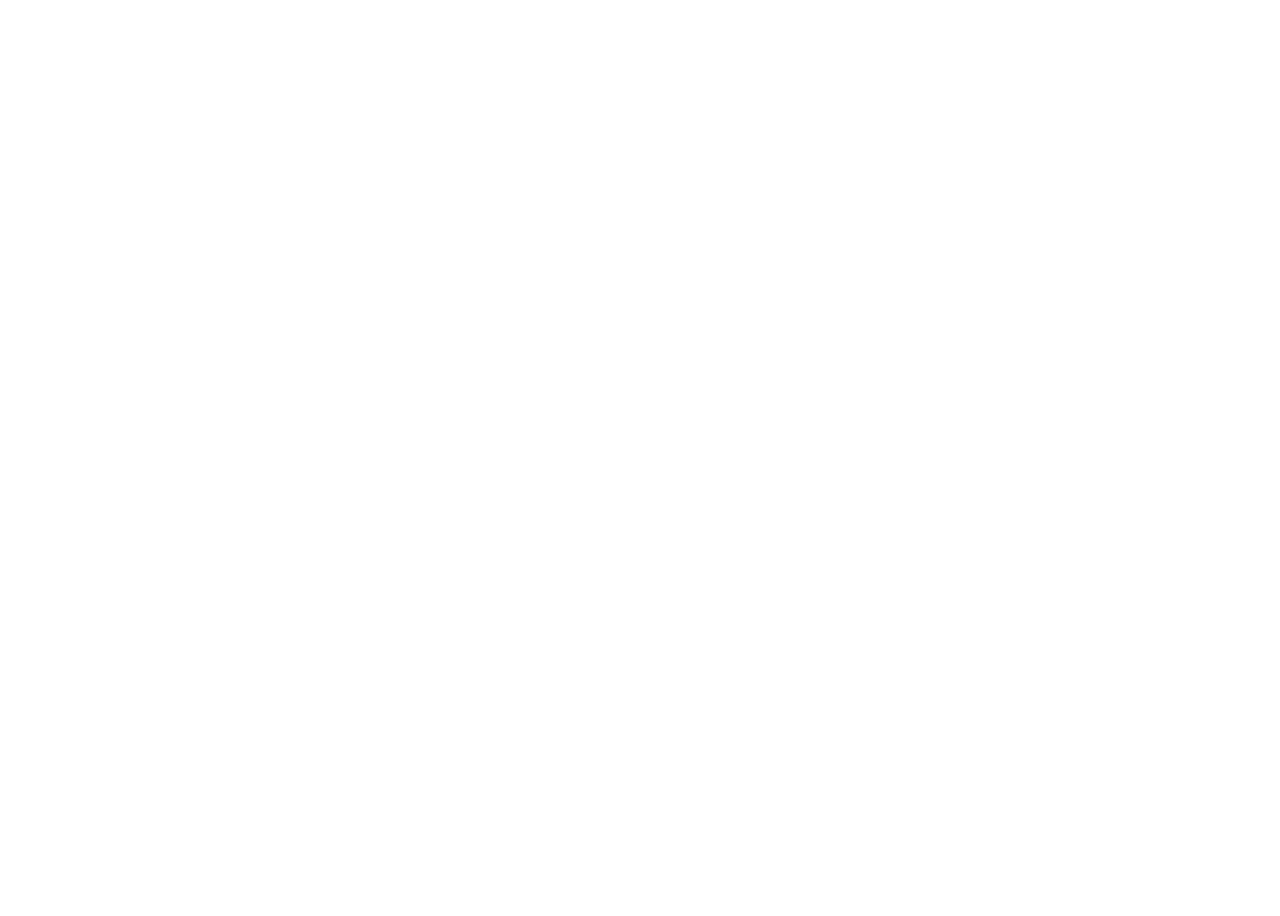
==== index.html @ ddf15cb2 "initial commit" ====
<!DOCTYPE html>
<html lang="en">
  <head>
    <meta charset="UTF-8" />
    <meta name="viewport" content="width=device-width, initial-scale=1.0" />
    <title>Document</title>
  </head>
  <link rel="stylesheet" href="css/style.css" />
  <script src="js/script.js"></script>
  <body>
    <div class="c-table">
      <div class="c-plate salmon"></div>
      <div class="c-plate chicken"></div>
      <div class="c-plate steak"></div>
      <div class="c-plate kebab"></div>
    </div>
  </body>
</html>
---- css/style.css ----
body{
    height: 100vh;
    width: 100vw;
}
.c-table {
    display: flex;
    flex-direction: row;
}

.c-plate {
    background-size: cover;
}
.salmon {
    background-image: url(../assets/salmon.png);
}
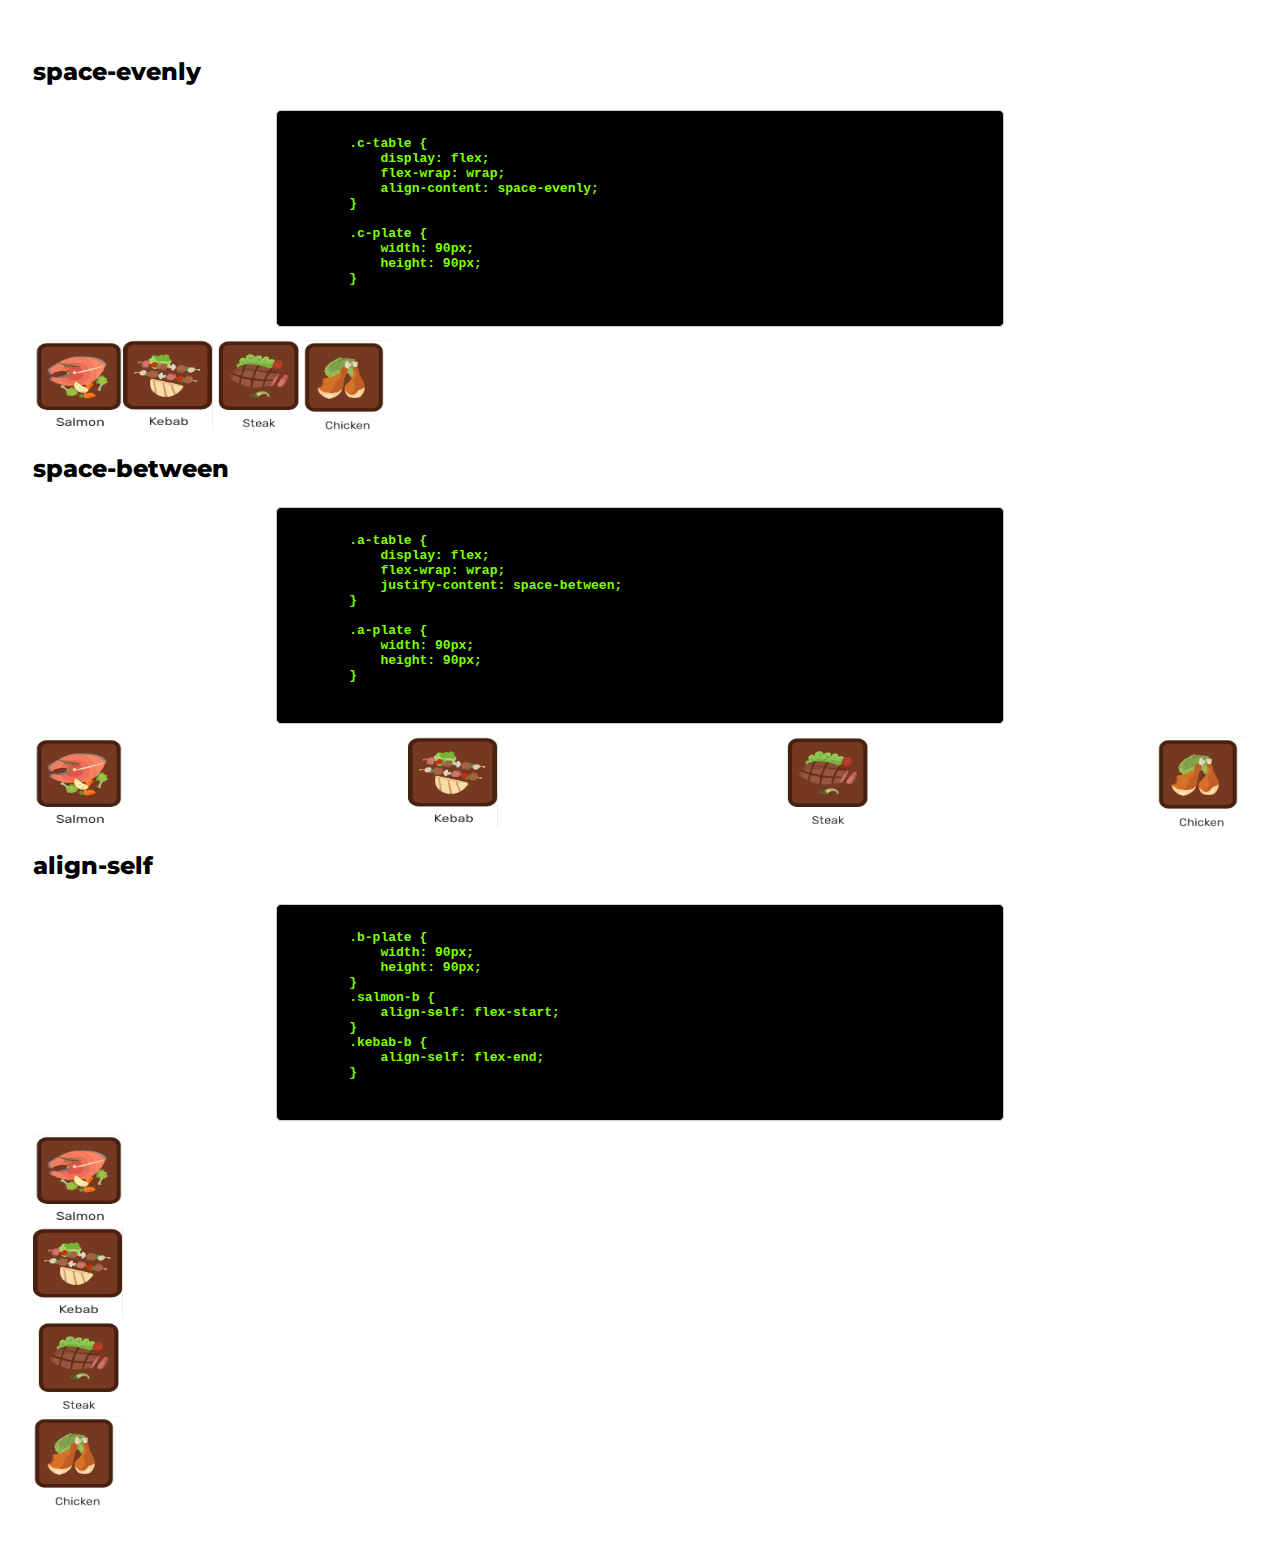
==== commit 4ceb17b6: "flexbox course" ====
--- a/index.html
+++ b/index.html
@@ -7,12 +7,90 @@
   </head>
   <link rel="stylesheet" href="css/style.css" />
   <script src="js/script.js"></script>
+  <link rel="preconnect" href="https://fonts.googleapis.com" />
+  <link rel="preconnect" href="https://fonts.gstatic.com" crossorigin />
+  <link
+    href="https://fonts.googleapis.com/css2?family=Montserrat:ital,wght@0,100..900;1,100..900&display=swap"
+    rel="stylesheet"
+  />
+
   <body>
+    <div class="text">
+      <p>space-evenly</p>
+      <pre class="code-block">
+        <code>
+        .c-table {
+            display: flex;
+            flex-wrap: wrap;
+            align-content: space-evenly;
+        }
+        
+        .c-plate {
+            width: 90px;
+            height: 90px;
+        }
+      </code>
+    </pre>
+    </div>
     <div class="c-table">
-      <div class="c-plate salmon"></div>
-      <div class="c-plate chicken"></div>
-      <div class="c-plate steak"></div>
-      <div class="c-plate kebab"></div>
+      <img class="c-plate salmon" src="/assets/salmon.png" />
+      <img class="c-plate chicken" src="/assets/kebab.png" />
+      <img class="c-plate steak" src="/assets/steak.png" />
+      <img class="c-plate kebab" src="assets/chicken.png" />
+    </div>
+    <div class="text"></div>
+      <p>space-between</p>
+      <pre class="code-block">
+        <code>
+        .a-table {
+            display: flex;
+            flex-wrap: wrap;
+            justify-content: space-between;
+        }
+        
+        .a-plate {
+            width: 90px;
+            height: 90px;
+        }
+      </code>
+    </pre>
+    </div>
+    <div class="a-table">
+      <img class="a-plate salmon" src="/assets/salmon.png" />
+      <img class="a-plate chicken" src="/assets/kebab.png" />
+      <img class="a-plate steak" src="/assets/steak.png" />
+      <img class="a-plate kebab" src="assets/chicken.png" />
+    </div>
+    <div class="text"></div>
+      <p>align-self</p>
+      <pre class="code-block">
+        <code>
+        .b-plate {
+            width: 90px;
+            height: 90px;
+        }
+        .salmon-b {
+            align-self: flex-start;
+        }
+        .kebab-b {
+            align-self: flex-end;
+        }
+      </code>
+    </pre>
+    </div>
+    <div class="b-table">
+      <div class="b-salmom">
+        <img class="b-plate" src="/assets/salmon.png" />
+      </div>
+      <div class="b-kebab">
+        <img class="b-plate" src="/assets/kebab.png" />
+      </div>
+      <div class="b-steak">
+        <img class="b-plate" src="/assets/steak.png" />
+      </div>
+      <div class="b-chicken">
+        <img class="b-plate" src="assets/chicken.png" />
+      </div>
     </div>
   </body>
 </html>
--- a/css/style.css
+++ b/css/style.css
@@ -1,15 +1,67 @@
-body{
-    height: 100vh;
-    width: 100vw;
+
+
+body {
+    font-family: Montserrat, sans-serif;
+    font-optical-sizing: auto;
+    font-weight: 800;
+    font-style: normal;
+    padding: 25px;
+}
+
+.a-table {
+    display: flex;
+    flex-wrap: wrap;
+    justify-content: space-between;
+}
+
+.a-plate {
+    width: 90px;
+    height: 90px;
+}
+.b-plate {
+    width: 90px;
+    height: 90px;
+}
+.salmon-b {
+    align-self: flex-start;
+}
+.kebab-b {
+    align-self: flex-end;
 }
 .c-table {
     display: flex;
-    flex-direction: row;
+    flex-wrap: wrap;
+    align-content: space-evenly;
 }
 
 .c-plate {
-    background-size: cover;
+    width: 90px;
+    height: 90px;
 }
-.salmon {
-    background-image: url(../assets/salmon.png);
+p {
+    font-size: 1.5em;
+    font-weight: 800;
+    color: #000000;
+}
+.text {
+    display: block;
+}
+.code-block {
+    background-color: #000000;
+    border: 1px solid #ccc;
+    margin-left: 20%;
+    margin-right: 20%;
+    padding: 10px;
+    border-radius: 5px;
+    font-family: monospace;
+    color: chartreuse;
+    white-space: pre-wrap;
+    overflow: auto;
+}
+
+.b-salmon {
+    align-self: flex-start;
+}
+.b-chicken {
+    align-self: flex-end;
 }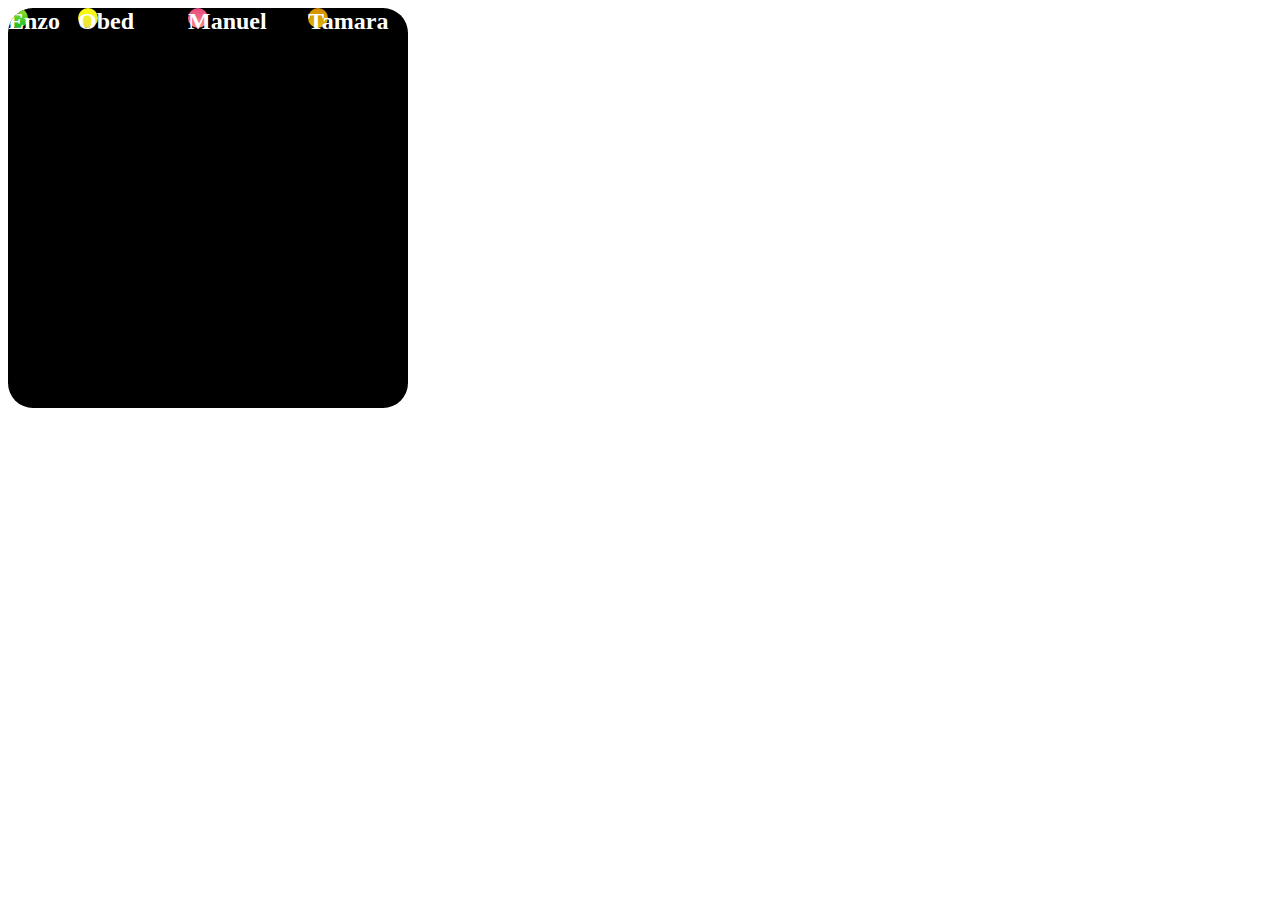
==== commit 92e5cc26: "Ejercicios Front" ====
--- a/index.html
+++ b/index.html
@@ -7,90 +7,12 @@
   </head>
   <link rel="stylesheet" href="css/style.css" />
   <script src="js/script.js"></script>
-  <link rel="preconnect" href="https://fonts.googleapis.com" />
-  <link rel="preconnect" href="https://fonts.gstatic.com" crossorigin />
-  <link
-    href="https://fonts.googleapis.com/css2?family=Montserrat:ital,wght@0,100..900;1,100..900&display=swap"
-    rel="stylesheet"
-  />
-
   <body>
-    <div class="text">
-      <p>space-evenly</p>
-      <pre class="code-block">
-        <code>
-        .c-table {
-            display: flex;
-            flex-wrap: wrap;
-            align-content: space-evenly;
-        }
-        
-        .c-plate {
-            width: 90px;
-            height: 90px;
-        }
-      </code>
-    </pre>
-    </div>
-    <div class="c-table">
-      <img class="c-plate salmon" src="/assets/salmon.png" />
-      <img class="c-plate chicken" src="/assets/kebab.png" />
-      <img class="c-plate steak" src="/assets/steak.png" />
-      <img class="c-plate kebab" src="assets/chicken.png" />
-    </div>
-    <div class="text"></div>
-      <p>space-between</p>
-      <pre class="code-block">
-        <code>
-        .a-table {
-            display: flex;
-            flex-wrap: wrap;
-            justify-content: space-between;
-        }
-        
-        .a-plate {
-            width: 90px;
-            height: 90px;
-        }
-      </code>
-    </pre>
-    </div>
-    <div class="a-table">
-      <img class="a-plate salmon" src="/assets/salmon.png" />
-      <img class="a-plate chicken" src="/assets/kebab.png" />
-      <img class="a-plate steak" src="/assets/steak.png" />
-      <img class="a-plate kebab" src="assets/chicken.png" />
-    </div>
-    <div class="text"></div>
-      <p>align-self</p>
-      <pre class="code-block">
-        <code>
-        .b-plate {
-            width: 90px;
-            height: 90px;
-        }
-        .salmon-b {
-            align-self: flex-start;
-        }
-        .kebab-b {
-            align-self: flex-end;
-        }
-      </code>
-    </pre>
-    </div>
-    <div class="b-table">
-      <div class="b-salmom">
-        <img class="b-plate" src="/assets/salmon.png" />
-      </div>
-      <div class="b-kebab">
-        <img class="b-plate" src="/assets/kebab.png" />
-      </div>
-      <div class="b-steak">
-        <img class="b-plate" src="/assets/steak.png" />
-      </div>
-      <div class="b-chicken">
-        <img class="b-plate" src="assets/chicken.png" />
-      </div>
+    <div class="lava-lamp">
+      <div class="bubble">Manuel</div>
+      <div class="bubble1">Enzo</div>
+      <div class="bubble3">Obed</div>
+      <div class="bubble4">Tamara</div>
     </div>
   </body>
 </html>
--- a/css/style.css
+++ b/css/style.css
@@ -1,67 +1,86 @@
+@keyframes drop {
+    0% {
+      transform: translateY(0px);
+    }
+    50% {
+      transform: translateY(360px);
+    }
+    100% {
+      transform: translateY(0px);
+    }
+  }
 
+  .lava-lamp {
+    position: relative;
+    width: 400px;
+    height: 400px;
+    background: #000;
+    border-radius: 25px;
+    overflow: hidden;
+  }
+  .bubble {
+    position: absolute;
+    top: 0;
+    width: 20px;
+    height: 20px;
+    background: linear-gradient(to bottom, #e64980, #ff8787);
+    border-radius: 50%;
+    left: 180px;
+    animation: drop 5s ease-in-out infinite;
+    color: white;
+    font-size: x-large;
+    font-weight: bolder;
+  }
+  .bubble2 {
+    position: absolute;
+    top: 0;
+    width: 20px;
+    height: 20px;
+    background: linear-gradient(to bottom, #4a08cd, #958ee1);
+    border-radius: 50%;
+    left: 10px;
+    animation: drop 4s ease-in-out infinite;
+    color: white;
+    font-size: x-large;
+    font-weight: bolder;
+  }
+  .bubble1 {
+    position: absolute;
+    top: 0;
+    width: 20px;
+    height: 20px;
+    background: linear-gradient(to bottom, #a1e327, #11bb2b);
+    border-radius: 50%;
+    left: 0px;
+    animation: drop 3s ease-in-out infinite;
+    color: white;
+    font-size: x-large;
+    font-weight: bolder;
+  }
 
-body {
-    font-family: Montserrat, sans-serif;
-    font-optical-sizing: auto;
-    font-weight: 800;
-    font-style: normal;
-    padding: 25px;
-}
-
-.a-table {
-    display: flex;
-    flex-wrap: wrap;
-    justify-content: space-between;
-}
-
-.a-plate {
-    width: 90px;
-    height: 90px;
-}
-.b-plate {
-    width: 90px;
-    height: 90px;
-}
-.salmon-b {
-    align-self: flex-start;
-}
-.kebab-b {
-    align-self: flex-end;
-}
-.c-table {
-    display: flex;
-    flex-wrap: wrap;
-    align-content: space-evenly;
-}
-
-.c-plate {
-    width: 90px;
-    height: 90px;
-}
-p {
-    font-size: 1.5em;
-    font-weight: 800;
-    color: #000000;
-}
-.text {
-    display: block;
-}
-.code-block {
-    background-color: #000000;
-    border: 1px solid #ccc;
-    margin-left: 20%;
-    margin-right: 20%;
-    padding: 10px;
-    border-radius: 5px;
-    font-family: monospace;
-    color: chartreuse;
-    white-space: pre-wrap;
-    overflow: auto;
-}
-
-.b-salmon {
-    align-self: flex-start;
-}
-.b-chicken {
-    align-self: flex-end;
-}+  .bubble3 {
+    position: absolute;
+    top: 0;
+    width: 20px;
+    height: 20px;
+    background: linear-gradient(to bottom, #fbff00, #ebe045);
+    border-radius: 50%;
+    left: 70px;
+    animation: drop 6s ease-in-out infinite;
+    color: white;
+    font-size: x-large;
+    font-weight: bolder;
+  }
+  .bubble4 {
+    position: absolute;
+    top: 0;
+    width: 20px;
+    height: 20px;
+    background: linear-gradient(to bottom, #d58b00, #dab706);
+    border-radius: 50%;
+    right: 80px;
+    animation: drop 4s ease-in-out infinite;
+    color: white;
+    font-size: x-large;
+    font-weight: bolder;
+  }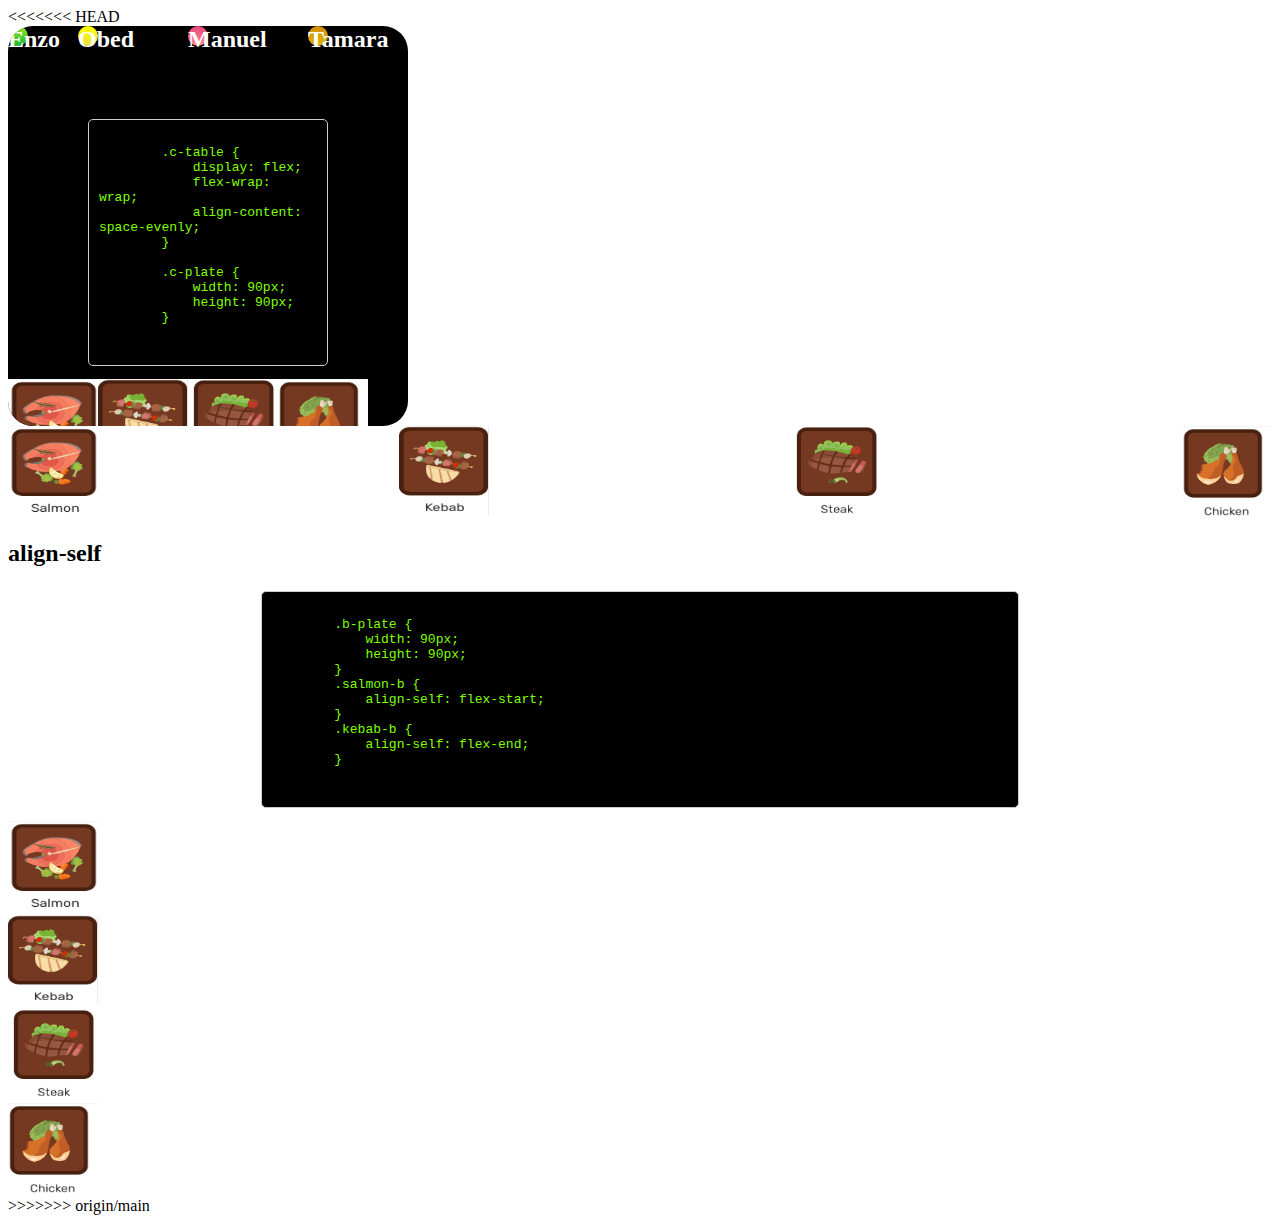
==== commit b6792f86: "Merge remote-tracking branch 'origin/main'" ====
--- a/index.html
+++ b/index.html
@@ -7,12 +7,98 @@
   </head>
   <link rel="stylesheet" href="css/style.css" />
   <script src="js/script.js"></script>
+  <link rel="preconnect" href="https://fonts.googleapis.com" />
+  <link rel="preconnect" href="https://fonts.gstatic.com" crossorigin />
+  <link
+    href="https://fonts.googleapis.com/css2?family=Montserrat:ital,wght@0,100..900;1,100..900&display=swap"
+    rel="stylesheet"
+  />
+
   <body>
+<<<<<<< HEAD
     <div class="lava-lamp">
       <div class="bubble">Manuel</div>
       <div class="bubble1">Enzo</div>
       <div class="bubble3">Obed</div>
       <div class="bubble4">Tamara</div>
+=======
+    <div class="text">
+      <p>space-evenly</p>
+      <pre class="code-block">
+        <code>
+        .c-table {
+            display: flex;
+            flex-wrap: wrap;
+            align-content: space-evenly;
+        }
+        
+        .c-plate {
+            width: 90px;
+            height: 90px;
+        }
+      </code>
+    </pre>
+    </div>
+    <div class="c-table">
+      <img class="c-plate salmon" src="/assets/salmon.png" />
+      <img class="c-plate chicken" src="/assets/kebab.png" />
+      <img class="c-plate steak" src="/assets/steak.png" />
+      <img class="c-plate kebab" src="assets/chicken.png" />
+    </div>
+    <div class="text"></div>
+      <p>space-between</p>
+      <pre class="code-block">
+        <code>
+        .a-table {
+            display: flex;
+            flex-wrap: wrap;
+            justify-content: space-between;
+        }
+        
+        .a-plate {
+            width: 90px;
+            height: 90px;
+        }
+      </code>
+    </pre>
+    </div>
+    <div class="a-table">
+      <img class="a-plate salmon" src="/assets/salmon.png" />
+      <img class="a-plate chicken" src="/assets/kebab.png" />
+      <img class="a-plate steak" src="/assets/steak.png" />
+      <img class="a-plate kebab" src="assets/chicken.png" />
+    </div>
+    <div class="text"></div>
+      <p>align-self</p>
+      <pre class="code-block">
+        <code>
+        .b-plate {
+            width: 90px;
+            height: 90px;
+        }
+        .salmon-b {
+            align-self: flex-start;
+        }
+        .kebab-b {
+            align-self: flex-end;
+        }
+      </code>
+    </pre>
+    </div>
+    <div class="b-table">
+      <div class="b-salmom">
+        <img class="b-plate" src="/assets/salmon.png" />
+      </div>
+      <div class="b-kebab">
+        <img class="b-plate" src="/assets/kebab.png" />
+      </div>
+      <div class="b-steak">
+        <img class="b-plate" src="/assets/steak.png" />
+      </div>
+      <div class="b-chicken">
+        <img class="b-plate" src="assets/chicken.png" />
+      </div>
+>>>>>>> origin/main
     </div>
   </body>
 </html>
--- a/css/style.css
+++ b/css/style.css
@@ -1,3 +1,4 @@
+<<<<<<< HEAD
 @keyframes drop {
     0% {
       transform: translateY(0px);
@@ -83,4 +84,73 @@
     color: white;
     font-size: x-large;
     font-weight: bolder;
-  }+  }
+=======
+
+
+body {
+    font-family: Montserrat, sans-serif;
+    font-optical-sizing: auto;
+    font-weight: 800;
+    font-style: normal;
+    padding: 25px;
+}
+
+.a-table {
+    display: flex;
+    flex-wrap: wrap;
+    justify-content: space-between;
+}
+
+.a-plate {
+    width: 90px;
+    height: 90px;
+}
+.b-plate {
+    width: 90px;
+    height: 90px;
+}
+.salmon-b {
+    align-self: flex-start;
+}
+.kebab-b {
+    align-self: flex-end;
+}
+.c-table {
+    display: flex;
+    flex-wrap: wrap;
+    align-content: space-evenly;
+}
+
+.c-plate {
+    width: 90px;
+    height: 90px;
+}
+p {
+    font-size: 1.5em;
+    font-weight: 800;
+    color: #000000;
+}
+.text {
+    display: block;
+}
+.code-block {
+    background-color: #000000;
+    border: 1px solid #ccc;
+    margin-left: 20%;
+    margin-right: 20%;
+    padding: 10px;
+    border-radius: 5px;
+    font-family: monospace;
+    color: chartreuse;
+    white-space: pre-wrap;
+    overflow: auto;
+}
+
+.b-salmon {
+    align-self: flex-start;
+}
+.b-chicken {
+    align-self: flex-end;
+}
+>>>>>>> origin/main
